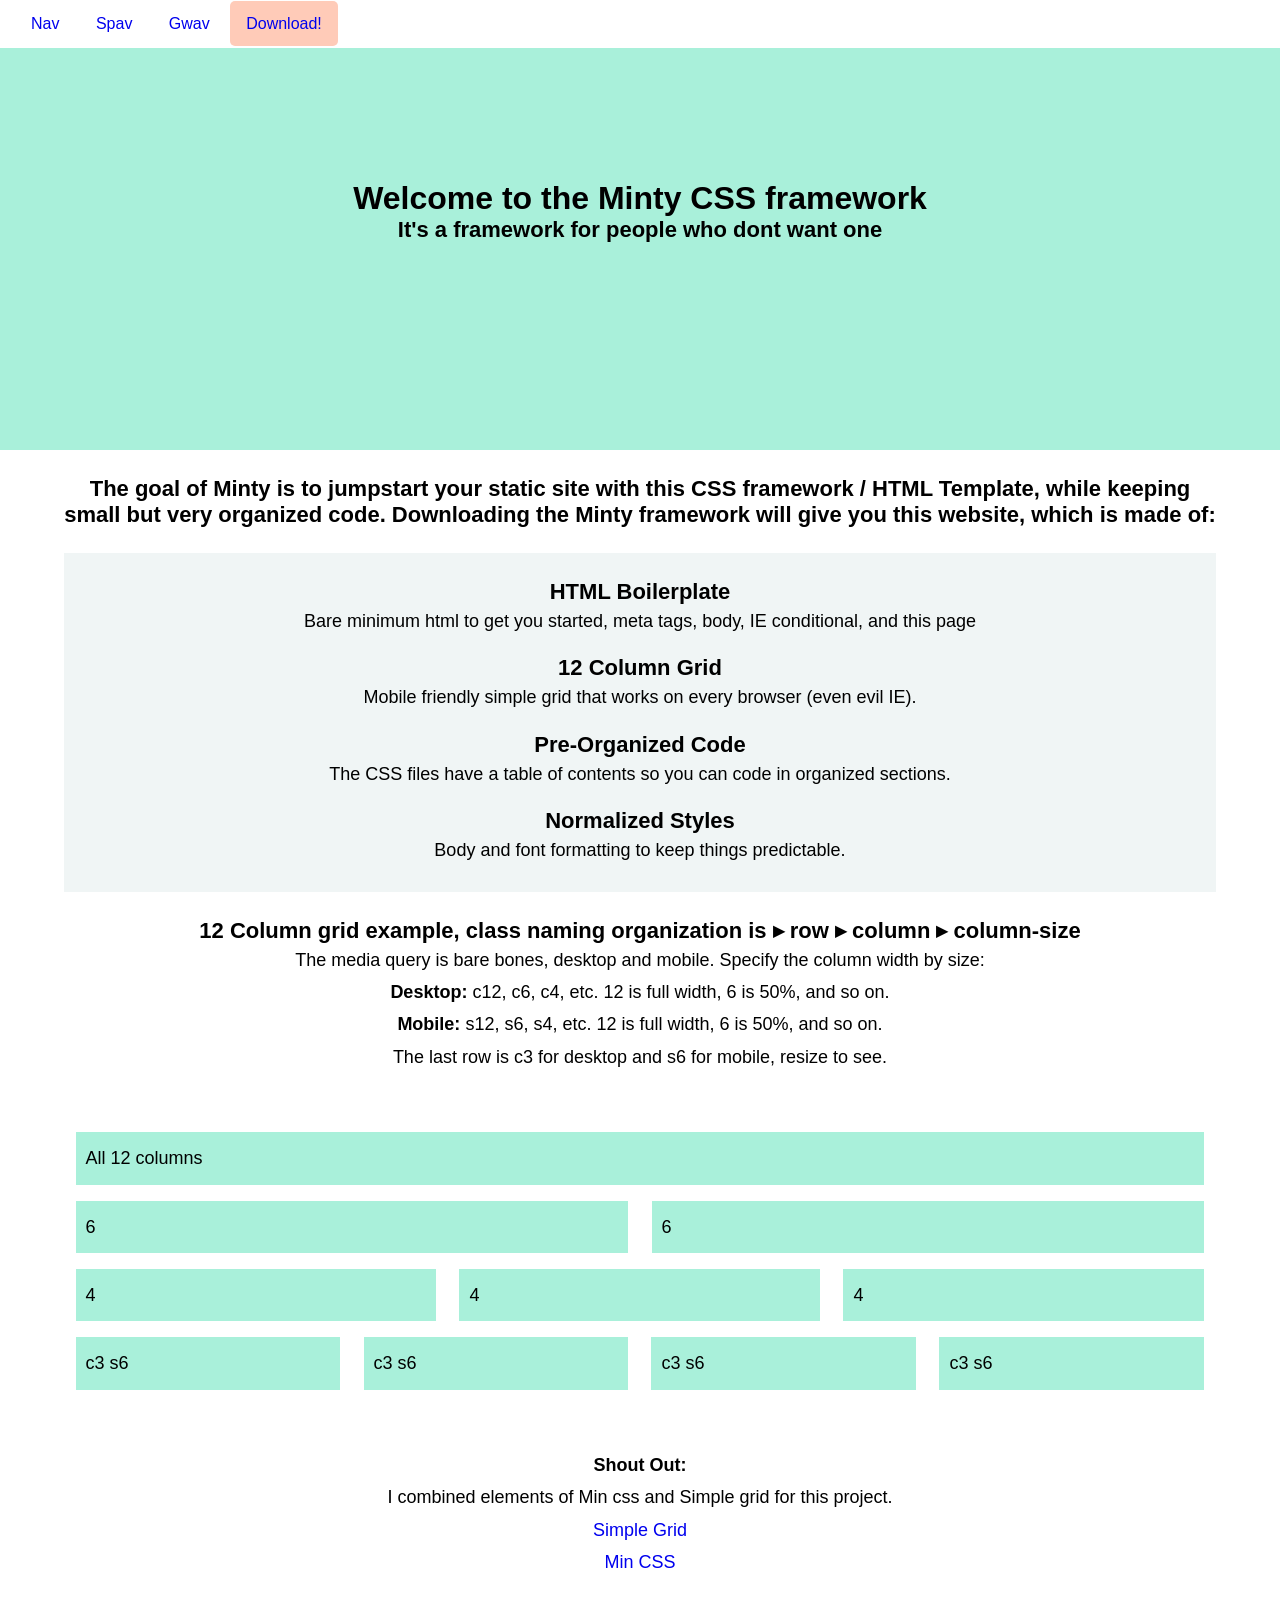
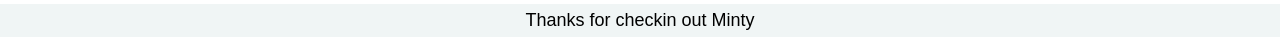
==== index.html @ 27758ebd "Minty for download" ====
<!DOCTYPE html>
<head>
    <meta charset="utf-8">
    <meta http-equiv="X-UA-Compatible" content="IE=edge">
    <title> Welcome </title>
    <meta name="description" content="">
    <meta name="viewport" content="width=device-width, initial-scale=1">
    <link rel="stylesheet" href="./main.css">
    <link rel="stylesheet" href="./grid.css">
    <script src="" defer>  </script>
</head>
<body>

    <!--[if IE]> <h1> You are using an <strong>outdated</strong> browser. Please update your browser to improve your experience.</h1> <![endif]-->

    <!-- navigation  -->

    <nav>
        <a href="#"> Nav </a>
        <a href="#"> Spav </a>
        <a href="#"> Gwav </a>
        <a href="./docs/minty.zip" class="download"> Download! </a>
    </nav>

    <!-- welcome hero -->

    <section class="hero center">
        <h1>Welcome to the Minty CSS framework</h1>
        <h3>It's a framework for people who dont want one</h3>
    </section>

    <!-- minty goal -->

    <section class="container-m center">
        <div class="row">
            <h3>
                The goal of Minty is to jumpstart your static site with this CSS framework / HTML Template, while keeping small but very organized code.
                Downloading the Minty framework will give you this website, which is made of:
            </h3>
        </div>
    </section>

    <!-- what you get -->

    <section class="container-m center grey">
        <div class="row">
    
            <h3> HTML Boilerplate </h3>
            <p> Bare minimum html to get you started, meta tags, body, IE conditional, and this page </p> <br>

            <h3> 12 Column Grid </h3>
            <p> Mobile friendly simple grid that works on every browser (even evil IE).</p> <br>

            <h3> Pre-Organized Code </h3>
            <p> The CSS files have a table of contents so you can code in organized sections.</p> <br>

            <h3> Normalized Styles </h3>
            <p> Body and font formatting to keep things predictable. </p>
        </div>
    </section>

    <section class="container-m center">
        <div class="row">
            <h3> 12 Column grid example, class naming organization is &#9656; row &#9656; column &#9656; column-size </h3>
            <p>  The media query is bare bones, desktop and mobile. Specify the column width by size:</p>
            <p> <strong>Desktop:</strong> c12, c6, c4, etc. 12 is full width, 6 is 50%, and so on.</p>
            <p> <strong>Mobile:</strong> s12, s6, s4, etc. 12 is full width, 6 is 50%, and so on.</p>
            <p>The last row is c3 for desktop and s6 for mobile, resize to see. </p>
                
    
        </div>
    </section>

    <!-- grid example  -->

    <section class="container-m">

        <div class="row">
            <div class="col c12">
                <p> All 12 columns </p>
            </div>
        </div>

        <div class="row">
            <div class="col c6">
                <p>6</p>
            </div>
            <div class="col c6">
                <p>6</p>
            </div>
        </div>

        <div class="row">
            <div class="col c4">
                <p>4</p>
            </div>

            <div class="col c4">
                <p>4</p>
            </div>

            <div class="col c4">
                <p>4</p>
            </div>
        </div>

        <div class="row">
            <div class="col c3 s6">
                <p>c3 s6</p>
            </div>

            <div class="col c3 s6">
                <p>c3 s6</p>
            </div>

            <div class="col c3 s6">
                <p>c3 s6</p>
            </div>

            <div class="col c3 s6">
                <p>c3 s6</p>
            </div>
        </div>
    </section>

    <section class = "container-m center">
        <p><strong>Shout Out:</strong></p>
        <p>I combined elements of Min css and Simple grid for this project.</p>
        <p><a href="https://simplegrid.io/">Simple Grid</a></p>
        <p><a href="https://mincss.com">Min CSS</a></p>
    </section>

    <div class="grey center">
        <p>Thanks for checkin out Minty</p>
    </div>

</body>
</html>
---- main.css ----
/**************************
*************************** 
TABLE OF CONTENTS

1.0  Global 
2.0  Color Palette
3.0  Navigation header
4.0  Navigation footer
5.0  Fonts
6.0  Hero stuff
7.0  Animation
8.0  Images
9.0  Scroll bar
10.0 Buttons
11.0 Personal kinks
12.0 Mobile size 

****************************
***************************/

/***********************************/
/*********   1.0 global   **********/
/***********************************/

html,
body,
div,
span,
h1,
h2,
h3,
p,
a,
em,
img,
strong,
ol,
ul,
li,
table,
caption,
footer,
nav {
  margin: 0;
  padding: 0;
  left: 0;
  top: 0;
  font-size: 100%;
  text-decoration: none;
  scroll-behavior: smooth;
  list-style: none;
}

body {
  font-family: Arial, Helvetica, sans-serif;
}

/***********************************/
/*****   2.0 Color Palette    ******/
/***********************************/

.minty {
  background-color: rgb(169, 240, 218);
}

.grey {
  background-color: rgb(240, 245, 245);
}

/***********************************/
/***   3.0 Navigation header   *****/
/***********************************/

nav {
  background-color: white;
  overflow: hidden;
  padding: 15px;
  position: fixed;
  top: 0;
  width: 100%;
  z-index: 99;
}
nav a {
  padding: 14px 16px;
}

/***********************************/
/***   4.0  Navigation footer   ****/
/***********************************/

/***********************************/
/*********   5.0 Fonts    **********/
/***********************************/

h1 {
  font-size: 2rem;
}
h2 {
  font-size: 1.75rem;
}
h3 {
  font-size: 1.375rem;
}
h4 {
  font-size: 1.125rem;
}
h5 {
  font-size: 1rem;
}
h6 {
  font-size: 0.875rem;
}
p {
  font-size: 1.125rem;
  font-weight: 200;
  line-height: 1.8;
}
.left {
  text-align: left;
}
.right {
  text-align: right;
}
.center {
  text-align: center;
  margin: auto;
}

/***********************************/
/******   6.0  Hero stuff   ********/
/***********************************/

.hero {
  background: rgb(169, 240, 218);
  min-height: 30vh;
  padding-top: 20vh;
}

/***********************************/
/*******   7.0  Animation   ********/
/***********************************/

/***********************************/
/********   8.0  Images   **********/
/***********************************/

/***********************************/
/******   9.0  Scroll bar   ********/
/***********************************/

/***********************************/
/*******   10.0  Buttons   *********/
/***********************************/

.download {
  background-color: rgb(255, 203, 184);
  transition: 0.3s;
  border-radius: 5px;
}

.download:hover {
  border-radius: 30px;
}

/***********************************/
/****   11.0 Personal kinks   ******/
/***********************************/

/***********************************/
/*****   12.0 Mobile size    *******/
/***********************************/

@media only screen and (max-width: 900px) {
}
---- grid.css ----
/**************************
*************************** 
TABLE OF CONTENTS

1.0  Containers
2.0  Rows
3.0  Columns
4.0  Mobile 

****************************
***************************/

/***********************************/
/******   1.0  Containers    *******/
/***********************************/

.container-s,
.container-m,
.container-l {
  margin-left: auto;
  margin-right: auto;
  max-width: 1400px;
  padding-top: 2%;
  padding-bottom: 2%;
}
.container-s {
  width: 50%;
}
.container-m {
  width: 75%;
}
.container-m {
  width: 90%;
}
.container {
  width: 90%;
}

/***********************************/
/*********   2.0  Rows    **********/
/***********************************/

.row {
  position: relative;
  width: 100%;
}
.row [class^="col"] {
  float: left;
  margin: 0.5rem 1%;
  min-height: 0.125rem;
  box-sizing: border-box;
}
.row::after {
  content: "";
  display: table;
  clear: both;
}

/***********************************/
/***   3.0  Desktop columns    *****/
/***********************************/

.col {
  background-color: rgb(169, 240, 218);
  padding: 10px;
}

.c1 {
  width: 6.33%;
}
.c2 {
  width: 14.66%;
}
.c3 {
  width: 23%;
}
.c4 {
  width: 31.33%;
}
.c5 {
  width: 39.66%;
}
.c6 {
  width: 48%;
}
.c7 {
  width: 56.33%;
}
.c8 {
  width: 64.66%;
}
.c9 {
  width: 73%;
}
.c10 {
  width: 81.33%;
}
.c11 {
  width: 89.66%;
}
.c12 {
  width: 98%;
}

/***********************************/
/****   4.0  Mobile columns    *****/
/***********************************/

@media only screen and (max-width: 900px) {

  .s1 {
    width: 6.33%;
  }
  .s2 {
    width: 14.66%;
  }
  .s3 {
    width: 23%;
  }
  .s4 {
    width: 31.33%;
  }
  .s5 {
    width: 39.66%;
  }
  .s6 {
    width: 48%;
  }
  .s7 {
    width: 56.33%;
  }
  .s8 {
    width: 64.66%;
  }
  .s9 {
    width: 73%;
  }
  .s10 {
    width: 81.33%;
  }
  .s11 {
    width: 89.66%;
  }
  .s12 {
    width: 98%;
  }

  .container-s,.container-m,.container-l {
    width: 96%;
  }
}
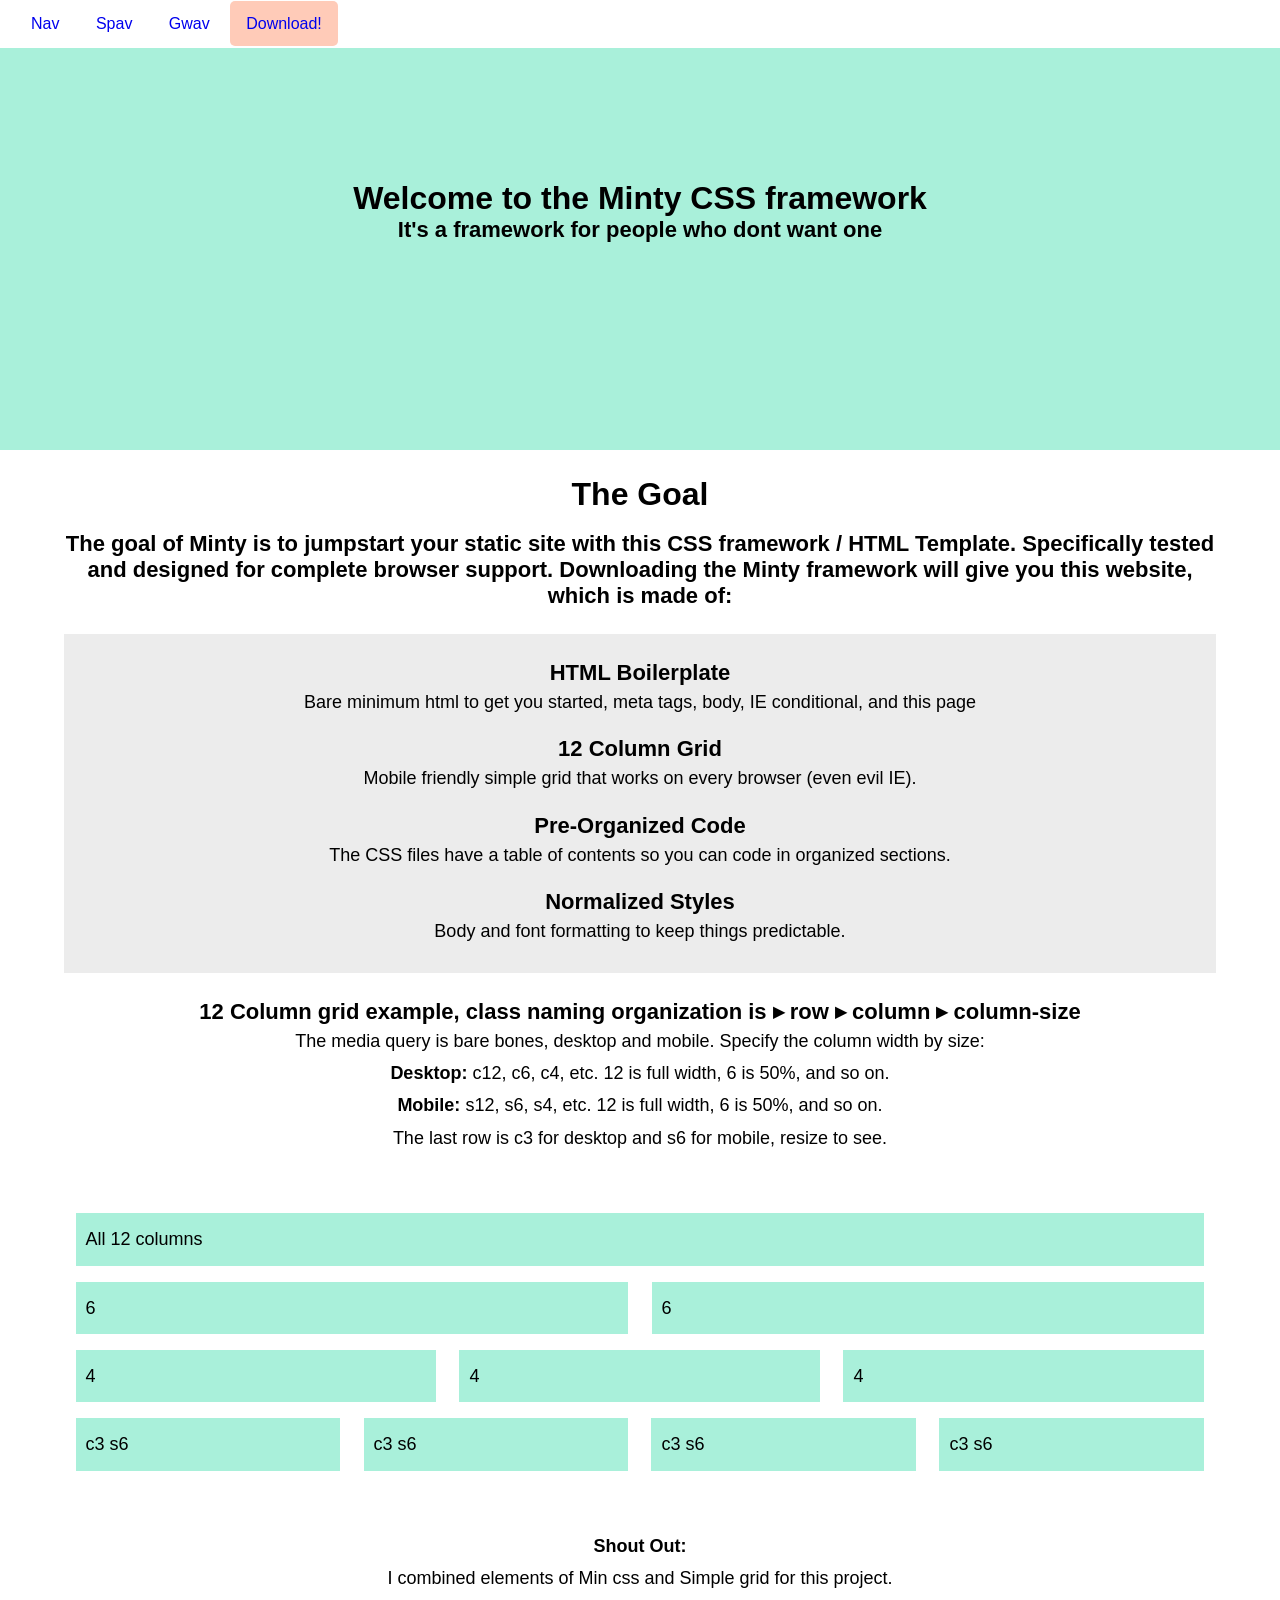
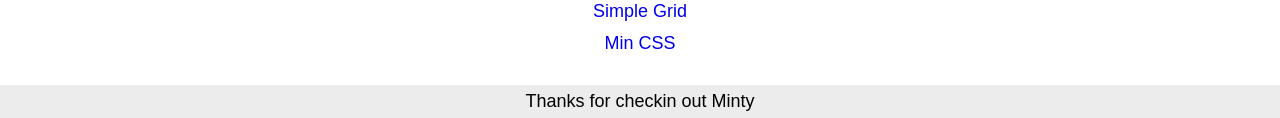
==== commit 203f8784: "update index" ====
--- a/index.html
+++ b/index.html
@@ -33,8 +33,9 @@
 
     <section class="container-m center">
         <div class="row">
+            <h1>The Goal</h1> <br>
             <h3>
-                The goal of Minty is to jumpstart your static site with this CSS framework / HTML Template, while keeping small but very organized code.
+                The goal of Minty is to jumpstart your static site with this CSS framework / HTML Template. Specifically tested and designed for complete browser support.
                 Downloading the Minty framework will give you this website, which is made of:
             </h3>
         </div>
--- a/main.css
+++ b/main.css
@@ -22,25 +22,9 @@
 /*********   1.0 global   **********/
 /***********************************/
 
-html,
-body,
-div,
-span,
-h1,
-h2,
-h3,
-p,
-a,
-em,
-img,
-strong,
-ol,
-ul,
-li,
-table,
-caption,
-footer,
-nav {
+html,body,div,span,h1,h2,h3,
+p,a,em,img,strong,ol,
+ul,li,table,caption,footer,nav {
   margin: 0;
   padding: 0;
   left: 0;
@@ -59,14 +43,13 @@
 /*****   2.0 Color Palette    ******/
 /***********************************/
 
-.minty {
-  background-color: rgb(169, 240, 218);
+.minty{
+  background-color:rgb(169, 240, 218);
 }
 
-.grey {
-  background-color: rgb(240, 245, 245);
+.grey{
+  background-color: rgb(236, 236, 236);
 }
-
 /***********************************/
 /***   3.0 Navigation header   *****/
 /***********************************/
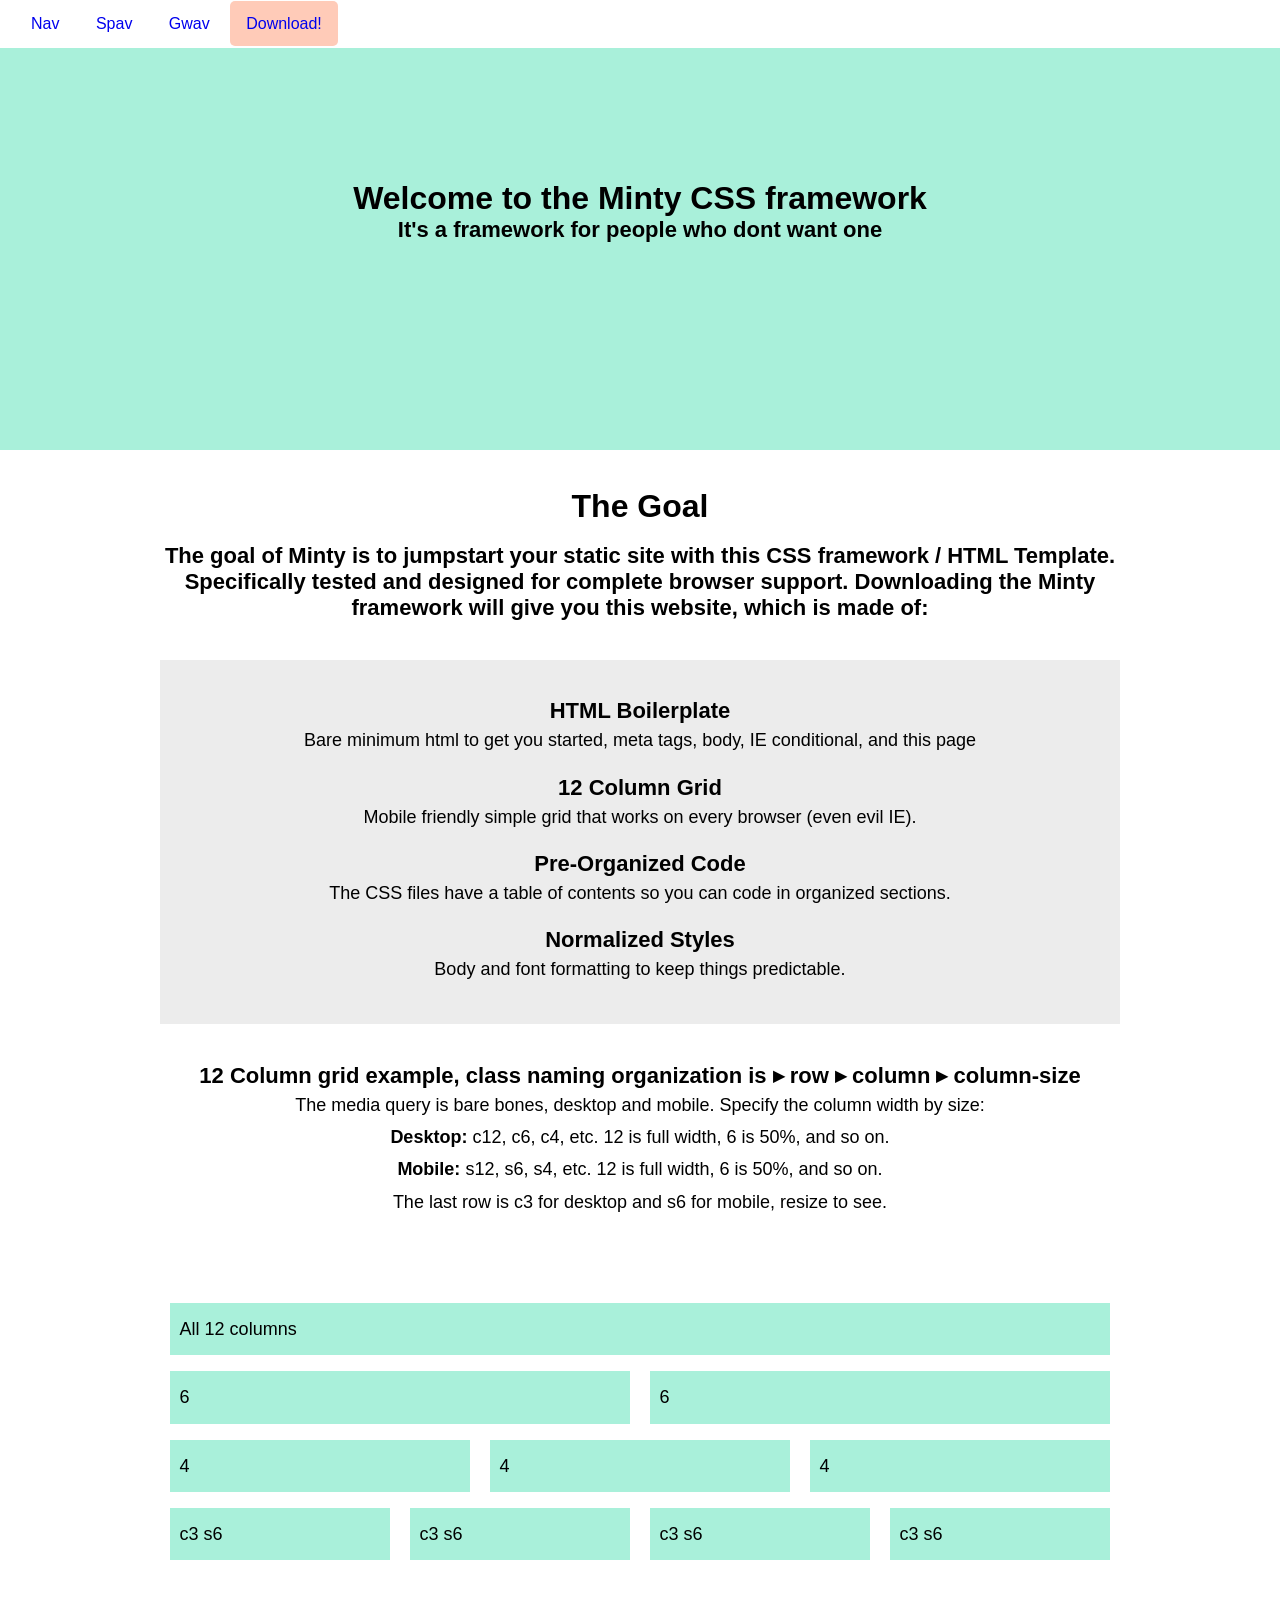
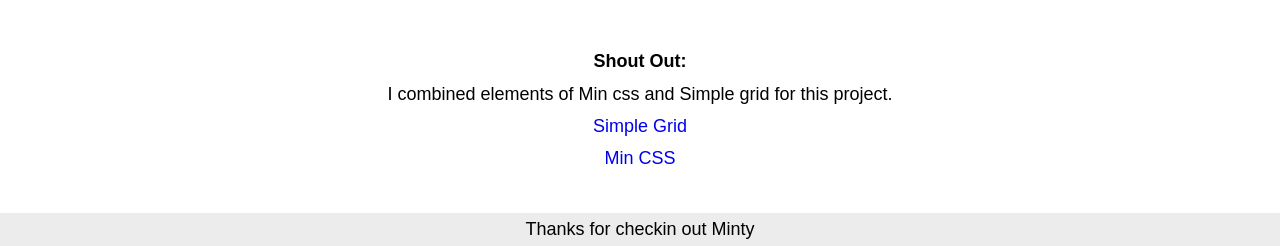
==== commit c65d6c1a: "fixed grid containers" ====
--- a/index.html
+++ b/index.html
@@ -1,9 +1,10 @@
 <!DOCTYPE html>
-<head>
+<html lang="en">
+<head> 
     <meta charset="utf-8">
     <meta http-equiv="X-UA-Compatible" content="IE=edge">
     <title> Welcome </title>
-    <meta name="description" content="">
+    <meta name="description" content="awesome description of website">
     <meta name="viewport" content="width=device-width, initial-scale=1">
     <link rel="stylesheet" href="./main.css">
     <link rel="stylesheet" href="./grid.css">
@@ -24,16 +25,17 @@
 
     <!-- welcome hero -->
 
-    <section class="hero center">
+    <header class="hero center">
         <h1>Welcome to the Minty CSS framework</h1>
         <h3>It's a framework for people who dont want one</h3>
-    </section>
+    </header>
 
     <!-- minty goal -->
 
     <section class="container-m center">
         <div class="row">
-            <h1>The Goal</h1> <br>
+            <h1>The Goal</h1>
+            <br>
             <h3>
                 The goal of Minty is to jumpstart your static site with this CSS framework / HTML Template. Specifically tested and designed for complete browser support.
                 Downloading the Minty framework will give you this website, which is made of:
@@ -43,9 +45,8 @@
 
     <!-- what you get -->
 
-    <section class="container-m center grey">
+    <div class="container-m center grey">
         <div class="row">
-    
             <h3> HTML Boilerplate </h3>
             <p> Bare minimum html to get you started, meta tags, body, IE conditional, and this page </p> <br>
 
@@ -58,23 +59,21 @@
             <h3> Normalized Styles </h3>
             <p> Body and font formatting to keep things predictable. </p>
         </div>
-    </section>
+    </div>
 
-    <section class="container-m center">
+    <div class="container-m center">
         <div class="row">
             <h3> 12 Column grid example, class naming organization is &#9656; row &#9656; column &#9656; column-size </h3>
             <p>  The media query is bare bones, desktop and mobile. Specify the column width by size:</p>
             <p> <strong>Desktop:</strong> c12, c6, c4, etc. 12 is full width, 6 is 50%, and so on.</p>
             <p> <strong>Mobile:</strong> s12, s6, s4, etc. 12 is full width, 6 is 50%, and so on.</p>
             <p>The last row is c3 for desktop and s6 for mobile, resize to see. </p>
-                
-    
         </div>
-    </section>
+    </div>
 
     <!-- grid example  -->
 
-    <section class="container-m">
+    <div class="container-m">
 
         <div class="row">
             <div class="col c12">
@@ -122,18 +121,18 @@
                 <p>c3 s6</p>
             </div>
         </div>
-    </section>
+    </div>
 
-    <section class = "container-m center">
+    <div class = "container-m center">
         <p><strong>Shout Out:</strong></p>
         <p>I combined elements of Min css and Simple grid for this project.</p>
         <p><a href="https://simplegrid.io/">Simple Grid</a></p>
         <p><a href="https://mincss.com">Min CSS</a></p>
-    </section>
+    </div>
 
-    <div class="grey center">
+    <footer class="grey center">
         <p>Thanks for checkin out Minty</p>
-    </div>
+    </footer>
 
 </body>
 </html>
--- a/grid.css
+++ b/grid.css
@@ -16,24 +16,25 @@
 
 .container-s,
 .container-m,
-.container-l {
+.container-l,
+.container-xl {
   margin-left: auto;
   margin-right: auto;
   max-width: 1400px;
-  padding-top: 2%;
-  padding-bottom: 2%;
+  padding-top: 3%;
+  padding-bottom: 3%;
 }
 .container-s {
-  width: 50%;
+  width: 60%;
 }
 .container-m {
   width: 75%;
 }
-.container-m {
-  width: 90%;
+.container-l {
+  width: 85%;
 }
-.container {
-  width: 90%;
+.container-xl {
+  width: 95%;
 }
 
 /***********************************/
@@ -145,7 +146,12 @@
     width: 98%;
   }
 
-  .container-s,.container-m,.container-l {
-    width: 96%;
+  .container-s,
+  .container-m,
+  .container-l,
+  .container-xl {
+    width: 98%;
+    padding-top: 6%;
+    padding-bottom: 6%;
   }
 }
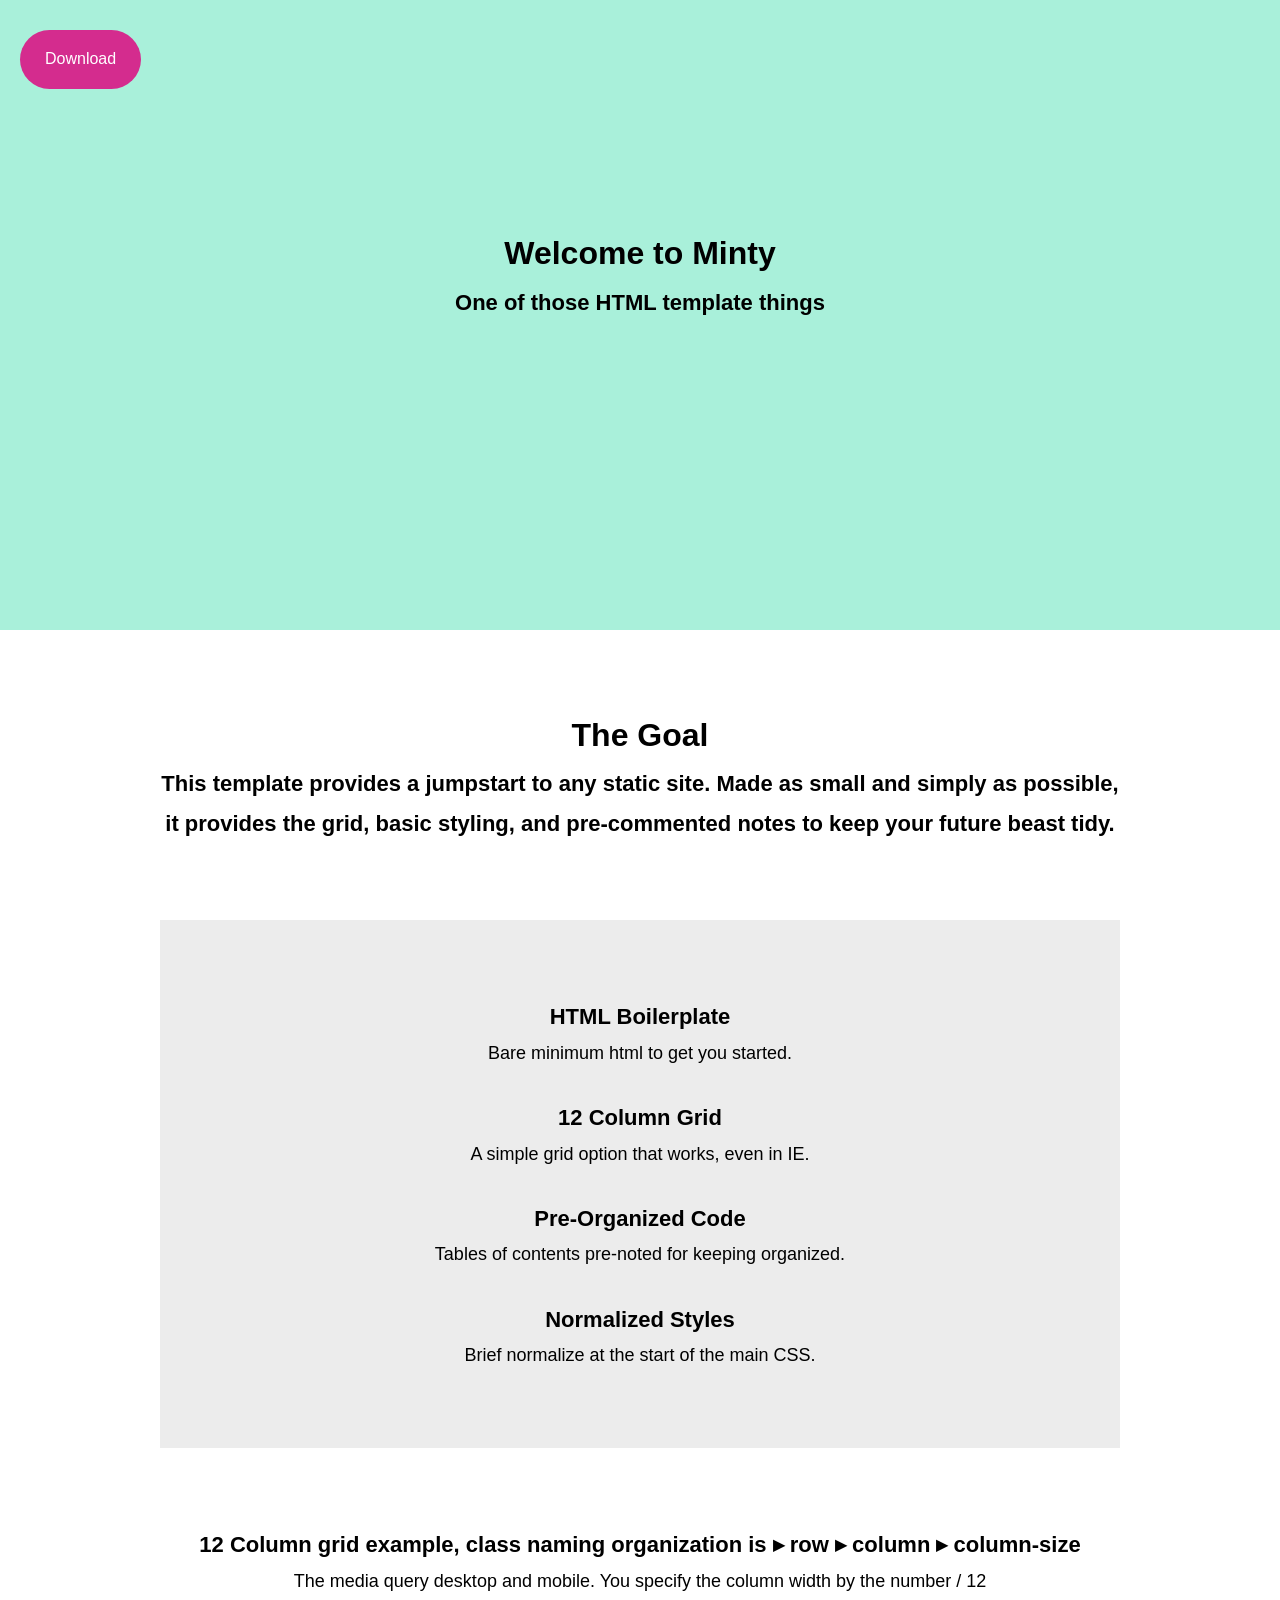
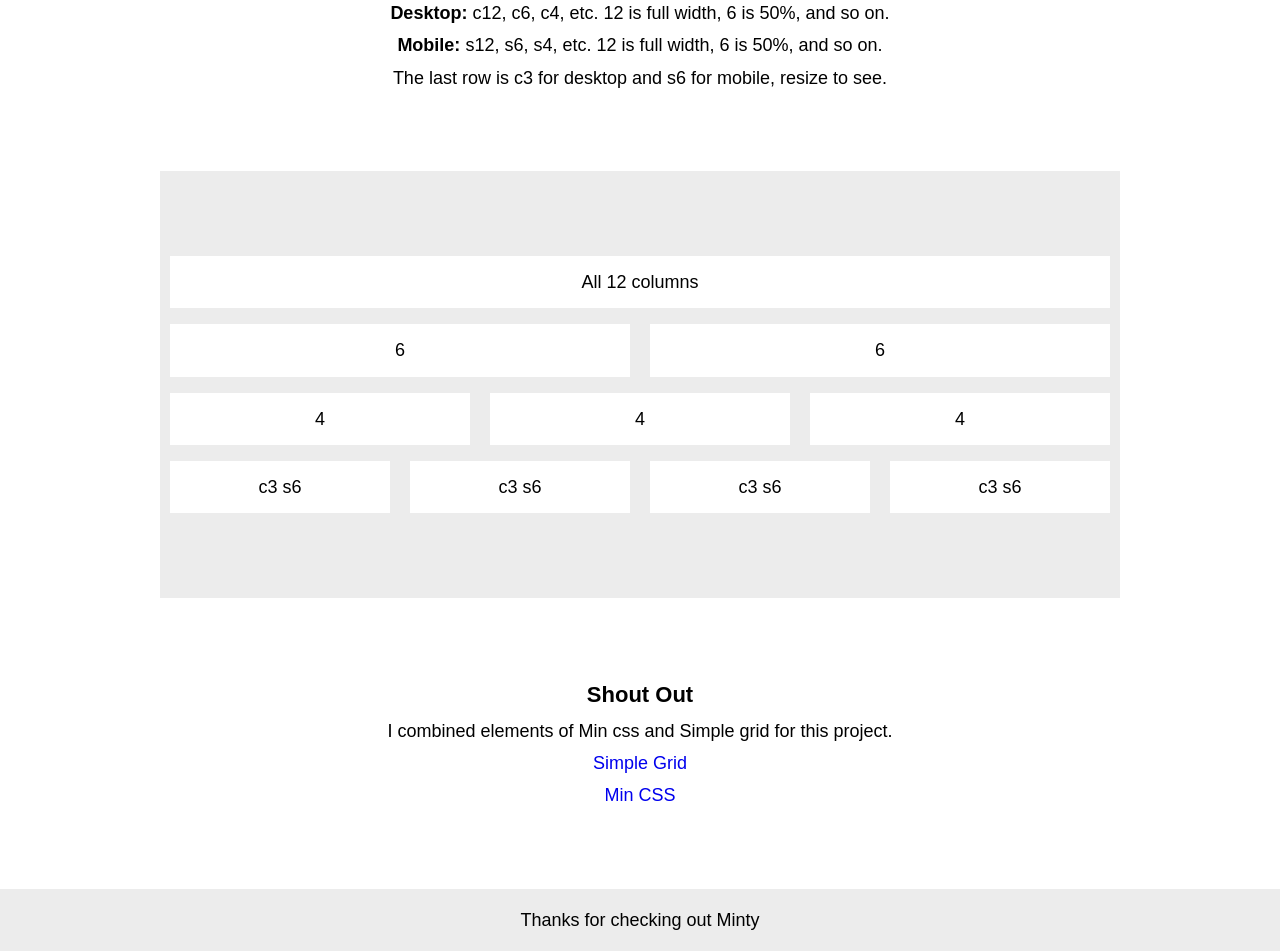
==== commit 974b2c1f: "more space updated styling with more whitespace" ====
--- a/index.html
+++ b/index.html
@@ -1,15 +1,17 @@
 <!DOCTYPE html>
 <html lang="en">
-<head> 
+
+<head>
     <meta charset="utf-8">
     <meta http-equiv="X-UA-Compatible" content="IE=edge">
     <title> Welcome </title>
     <meta name="description" content="awesome description of website">
     <meta name="viewport" content="width=device-width, initial-scale=1">
-    <link rel="stylesheet" href="./main.css">
+    <link rel="stylesheet" href="./main.css?ver=2">
     <link rel="stylesheet" href="./grid.css">
     <script src="" defer>  </script>
 </head>
+
 <body>
 
     <!--[if IE]> <h1> You are using an <strong>outdated</strong> browser. Please update your browser to improve your experience.</h1> <![endif]-->
@@ -17,63 +19,61 @@
     <!-- navigation  -->
 
     <nav>
-        <a href="#"> Nav </a>
-        <a href="#"> Spav </a>
-        <a href="#"> Gwav </a>
-        <a href="./docs/minty.zip" class="download"> Download! </a>
+        <a href="./docs/mint.zip" class="download"> Download </a>
     </nav>
 
     <!-- welcome hero -->
 
-    <header class="hero center">
-        <h1>Welcome to the Minty CSS framework</h1>
-        <h3>It's a framework for people who dont want one</h3>
+    <header>
+        <h1> Welcome to Minty</h1>
+        <h3> One of those HTML template things </h3>
     </header>
 
-    <!-- minty goal -->
+    <!-- goal -->
 
-    <section class="container-m center">
-        <div class="row">
+    <section class="container-m">
+       
             <h1>The Goal</h1>
-            <br>
+
             <h3>
-                The goal of Minty is to jumpstart your static site with this CSS framework / HTML Template. Specifically tested and designed for complete browser support.
-                Downloading the Minty framework will give you this website, which is made of:
+                This template provides a jumpstart to any static site. Made as small and simply as possible, it provides
+                the grid, basic styling, and pre-commented notes to keep your future beast tidy.
             </h3>
-        </div>
+     
     </section>
 
     <!-- what you get -->
 
-    <div class="container-m center grey">
-        <div class="row">
+    <div class="container-m grey">
+     
             <h3> HTML Boilerplate </h3>
-            <p> Bare minimum html to get you started, meta tags, body, IE conditional, and this page </p> <br>
+            <p> Bare minimum html to get you started. </p> <br>
 
             <h3> 12 Column Grid </h3>
-            <p> Mobile friendly simple grid that works on every browser (even evil IE).</p> <br>
+            <p> A simple grid option that works, even in IE.  </p> <br>
 
             <h3> Pre-Organized Code </h3>
-            <p> The CSS files have a table of contents so you can code in organized sections.</p> <br>
+            <p> Tables of contents pre-noted for keeping organized. </p> <br>
 
             <h3> Normalized Styles </h3>
-            <p> Body and font formatting to keep things predictable. </p>
-        </div>
+            <p> Brief normalize at the start of the main CSS. </p>
+       
     </div>
 
-    <div class="container-m center">
-        <div class="row">
-            <h3> 12 Column grid example, class naming organization is &#9656; row &#9656; column &#9656; column-size </h3>
-            <p>  The media query is bare bones, desktop and mobile. Specify the column width by size:</p>
+    <div class="container-m">
+     
+            <h3> 12 Column grid example, class naming organization is &#9656; row &#9656; column &#9656; column-size
+            </h3>
+            <p> The media query desktop and mobile. You specify the column width by the number / 12</p>
             <p> <strong>Desktop:</strong> c12, c6, c4, etc. 12 is full width, 6 is 50%, and so on.</p>
             <p> <strong>Mobile:</strong> s12, s6, s4, etc. 12 is full width, 6 is 50%, and so on.</p>
             <p>The last row is c3 for desktop and s6 for mobile, resize to see. </p>
-        </div>
+     
     </div>
 
     <!-- grid example  -->
 
-    <div class="container-m">
+    <div class="container-m grey">
 
         <div class="row">
             <div class="col c12">
@@ -106,33 +106,34 @@
 
         <div class="row">
             <div class="col c3 s6">
-                <p>c3 s6</p>
+                <p>c3 s6 </p>
             </div>
 
             <div class="col c3 s6">
-                <p>c3 s6</p>
+                <p>c3 s6 </p>
             </div>
 
             <div class="col c3 s6">
-                <p>c3 s6</p>
+                <p>c3 s6 </p>
             </div>
 
             <div class="col c3 s6">
-                <p>c3 s6</p>
+                <p>c3 s6 </p>
             </div>
         </div>
     </div>
 
-    <div class = "container-m center">
-        <p><strong>Shout Out:</strong></p>
+    <div class="container-m center">
+        <h3>Shout Out</h3>
         <p>I combined elements of Min css and Simple grid for this project.</p>
         <p><a href="https://simplegrid.io/">Simple Grid</a></p>
         <p><a href="https://mincss.com">Min CSS</a></p>
     </div>
 
-    <footer class="grey center">
-        <p>Thanks for checkin out Minty</p>
+    <footer>
+        <p>Thanks for checking out Minty </p>
     </footer>
 
 </body>
+
 </html>
--- a/grid.css
+++ b/grid.css
@@ -21,8 +21,8 @@
   margin-left: auto;
   margin-right: auto;
   max-width: 1400px;
-  padding-top: 3%;
-  padding-bottom: 3%;
+  padding-top: 6%;
+  padding-bottom: 6%;
 }
 .container-s {
   width: 60%;
@@ -62,7 +62,7 @@
 /***********************************/
 
 .col {
-  background-color: rgb(169, 240, 218);
+  background-color: white;
   padding: 10px;
 }
 
@@ -151,7 +151,7 @@
   .container-l,
   .container-xl {
     width: 98%;
-    padding-top: 6%;
-    padding-bottom: 6%;
+    padding-top: 18%;
+    padding-bottom: 18%;
   }
 }
